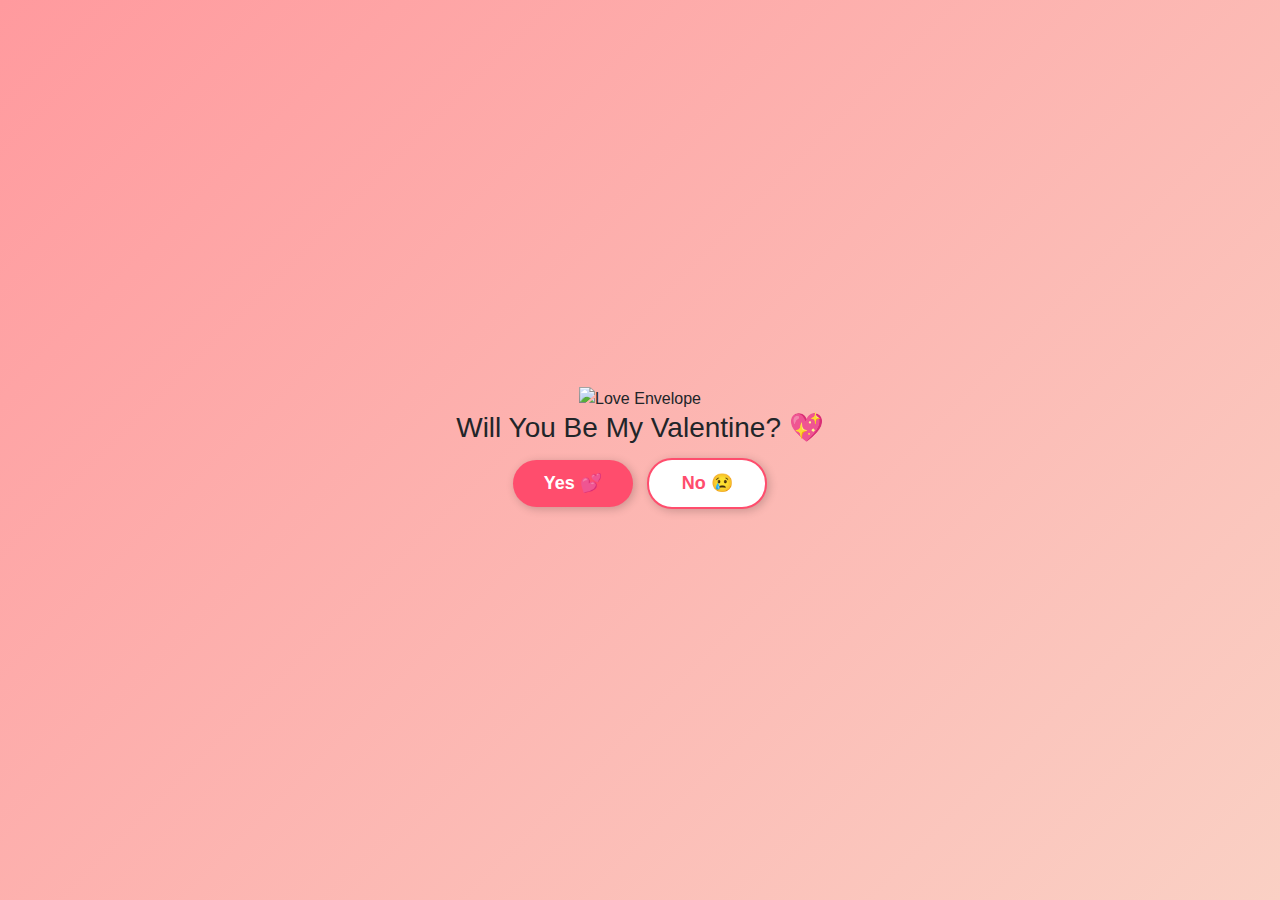
==== index.html @ 97293388 "VDay files" ====
<!DOCTYPE html>
<html lang="en">
<head>
    <meta charset="UTF-8">
    <meta name="viewport" content="width=device-width, initial-scale=1.0">
    <title>Be My Valentine? 💖</title>

    <!-- Bootstrap CSS -->
    <link href="https://cdn.jsdelivr.net/npm/bootstrap@5.3.0/dist/css/bootstrap.min.css" rel="stylesheet">

    <!-- Custom CSS -->
    <link rel="stylesheet" href="style\index.css">
</head>
<body>

    <div class="container">
        <!-- 💌 Envelope with Letter Inside -->
        <div class="envelope-wrapper">
            <img src="https://cdn-icons-png.flaticon.com/128/9678/9678640.png" class="envelope" id="envelope-img" alt="Love Envelope">
            <div class="letter" id="letter"><Strong>YAY! I KNEW YOU'D SAY YES 💖</Strong></div>
        </div>

        <h3>Will You Be My Valentine? 💖</h3>

        <div class="button-group">
            <button class="btn btn-love btn-yes" id="yes-btn">Yes 💕</button>
            <button class="btn btn-love btn-no" id="no-btn">No 😢</button>
        </div>
    </div>

    <!-- JavaScript -->
    <script src="script\index.js"></script>

</body>
</html>
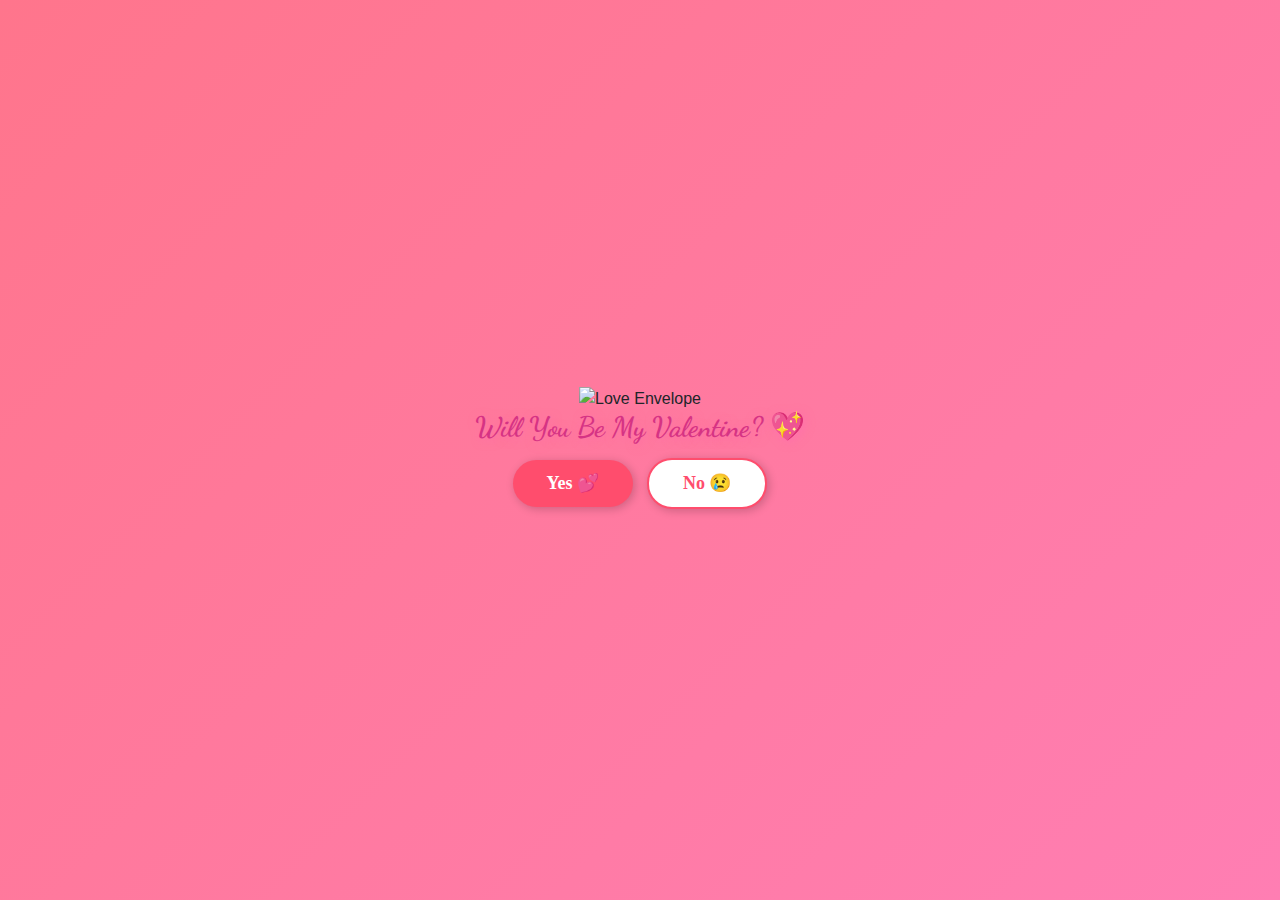
==== commit a740d6a3: "Updated website files" ====
--- a/index.html
+++ b/index.html
@@ -4,6 +4,8 @@
     <meta charset="UTF-8">
     <meta name="viewport" content="width=device-width, initial-scale=1.0">
     <title>Be My Valentine? 💖</title>
+    <!-- font -->
+    <link href="https://fonts.googleapis.com/css2?family=Dancing+Script:wght@400;700&family=Great+Vibes&family=Sacramento&family=Parisienne&family=Satisfy&family=Playfair+Display:wght@400;700&display=swap" rel="stylesheet">
 
     <!-- Bootstrap CSS -->
     <link href="https://cdn.jsdelivr.net/npm/bootstrap@5.3.0/dist/css/bootstrap.min.css" rel="stylesheet">
